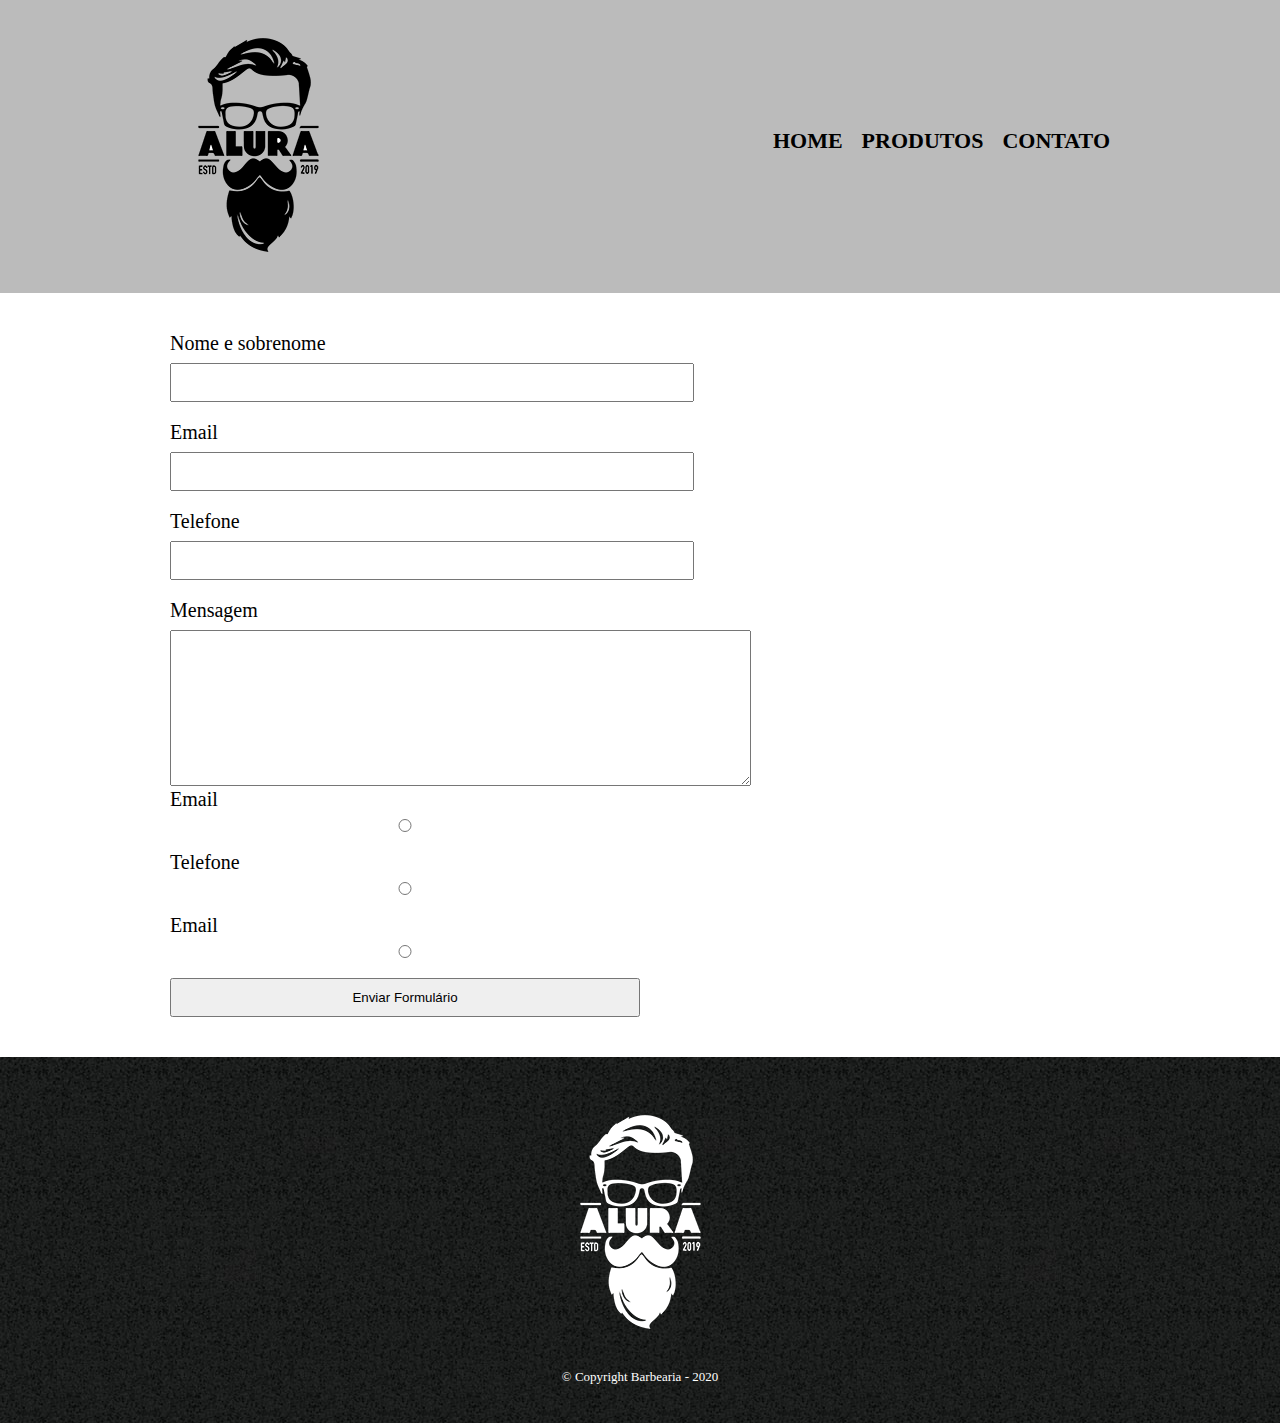
==== contato.html @ d44dd4f5 "commit 4" ====
<!-- PARTE 03  Aba contato e Formulários
 Copie todo produtos.html e retire apenas o main
**dentro do main, colocaremos uma tag de formulario <form>
depois utilizaremos a tag de entrada de dados, input, td input tem um tipo, no caso text, td input tem q ter um identif[id]
usamos uma tag label, etiqueta para o input, e nele usamos um for para referenc um input
**sempre bom deixar o par input e label alinhados com msm id
**Sempre terá um input do tipo submit, ou seja, ENVIO

textarea: tag para colocar msg e o proprio user ajustar o tamanho
input do tipo radio, sera com alternativas


-->

<!DOCTYPE html>
<html>
    <head>
        <meta charset="UTF-8">
        <title>Produtos - Barbearia</title>

        <link rel="stylesheet" href="reset.css"> 
        <link rel="stylesheet" href="style.css">

    </head>
    <body>
        <header>
            <div class='caixa'>
                <h1><img src="logo.png"></h1>
                <nav>
                    <ul>
                        <li><a href="index.html">Home</a></li>
                        <li><a href="produtos.html">Produtos</a></li>
                        <li><a href="contato.html">Contato</a></li>
                    </ul>
                </nav>
            </div>    
        </header>

        <main>
           <form>
                <label for ='nomesobrenome'>Nome e sobrenome</label>
                <input type='text' id='nomesobrenome'>

                <label for ='email'>Email</label>
                <input type='text' id='email'>

                <label for ='telefone'>Telefone</label>
                <input type='text' id='telefone'>

                <label for ='mensagem'>Mensagem</label>
                <textarea cols='70' rows='10' id='mensagem'>  </textarea>

                <label for ='radio-email'>Email</label>
                <input type='radio' id='radio-email'>

                <label for ='radio-telefone'>Telefone</label>
                <input type='radio' id='radio-telefone'>

                <label for ='radio-email'>Email</label>
                <input type='radio' id='radio-email'>

                <input type='submit' value='Enviar Formulário'>

           </form>

        </main>

        <footer>
            <img src="logo-branco.png">
            <p class="copyright">&copy; Copyright Barbearia - 2020</p>


        </footer>

    </body>
</html>
---- style.css ----
/* Deixaremos o cabeçalho cinza, header cinza.
temos duas formas de exibir o conteudo, inline(a fig vai ter o msm tam da origianl) ou block( a fig sempre tera 100% da pag)
 Usamos nav li para modificar o estilo dos itens da lista
 Todos os links da nav: nav a tenham as letras maiusculas, com uppercase
 Vamos mudar a cor pra preto, font-weight (peso) : negrito; tamanho da font(font-size) 
Para tirar o sublinhado do text que vem padrao, text decoration: none
coloco a margin para a esquerda no nav li ( espaçar as palavras do menu)
**ARQ "reset css" >> limpa tudo oq o navegador cria. Arq basico, padrao, mt usado. Utilizaremos um link na pag home html
este arq reset.css limpa tudo oq eh feito
*Da para fazer os testes no html do site, usando F12 (inspecionar), dentro do element style, faz os testes em tempo real
 position: absolute >> consigo posicionar meu elemento em qlqr lugar da pag; topo =0 e direita =0 >>ficam no canto direito pra cima.
 No caso farei no meio do header, alinhado >> top: 110px
 depois de criado a div=caixa no html, vou colocar uma largura fixa, usando position:relative o menu fica dentro da div(caixa)
 usamos margin 0 auto >> fica automatica a margem pra dir e esq e 0 pra cima e pra baixo, independente do tam. da tela 
 position relative >> quero que a caixa levante
 coloquei uma margem(padding) no header, para centralizar td no meio, 20px pra cima e pra baixo
Lista no main >> produtos li, vamos fazer o estilo, colocando ambos na msm linha
 .produtos li >> alinhar os itens
 width : 30% >> cada um dos elementos vai ocupar 30% da largura (distribui os itens)
vou colocar um padding de 50px para cima e baixo e 0 para os lados
para mexer no titulo h2 >> aumentando a fonte e deixando em negrito
Agora, vamos dar um nome nas tags p ( preco e descricao)pq iremos colocar em negrito 

Vou mudar a cor do background do produtos li, e colocar a margem 0 para os lados e 1.5% p/cima e baixo(espaçar os itens)
Nossa descr ta mt colada na borda, no fim do elemento
**box-sizing: border-box >> os 30% são definitivos, e o padding tao dentro dos 30%
do um espaçamento externo pra cima de 10px no prodto-preço

Vamos começar a criacao da BORDA, no produtos li, 3 apect: tamaho, tipo e cor ....
inves de declarar as 3 opcoes em 3 linhas, declaramos tudo em uma... 'border: 2px solid black'
A borda fica entre o padding e a margin!!

Agora vamos arredondar a borda! Usamos o BORDER-RADIUS no produtos li

## PSEUDO CLASSES>> hover e active
** HOVER: qd o mouse esta em cima do elemento terá o comportamento x, pq eh o comport que quero mapear "nav a:hover{...}"
neste caso colocarei: qd passar o mouse na palavra ficará amarelo e sublinhado

Agora faremos com os itens dos produtos o hover, '.produtos li:hover' qd passo o mouse em cima dos itens, ele muda cor
".produtos li:active" ele muda de cor qd clicar [**active: qd o elemento esta sendo ativado pelo user]
eu quero que o h2 qd o mouse estiver em cima do li produtos:  ".produtos li:hover h2">> aumente a fonte do titulo qd passa mouse

## Aula 07 (ultima da Parte 02)
rodapé = footer, vamos centralizar e mudar a cor de fundo
"background: gray;" para mudarmos a cor de fundo do footer para cinza,
** "background: url("bg.jpg");">> neste caso colocaremos uma img como cor de fundo, o css vai copiando a img infinitas vzs ate ocupar tudo
mudamos o padding: 40px para cima e para baixo e 0 esq e dir
'footer p' para mudarmos o paragr do rodape ou add um marcador(classe=copyright) no html e '.copyright' no css
mudamos o tamanho, e a margem superior

########## Parte 03 ########
usaremos o main e o form do contato.html para ajusta los na tela
usaremos o form label e form input para que seja em blocos, horizontal para q nao seja inline>> block
vou mudando os forms para aumentar espaçamento,... coloquei width de 50% que será o tamanho da caixa de input, sendo 50% da tela.


*/
header {
    background: #BBBBBB;
    padding: 20px 0;
}

.caixa{
    position: relative;
    width: 940px;
    margin: 0 auto;
}

nav{
    position:absolute;
    top:110px;
    right:0;
}

nav li {
    display: inline;
    margin: 0 0 0 15px;
}

nav a {
    text-transform: uppercase;
    color: #000000;
    font-weight: bold;
    font-size:22px;
    text-decoration: none;
}

nav a:hover{
    color: #C78C19;
    text-decoration: underline;
}

.produtos {
    width:940px;
    margin: 0 auto;
    padding: 50px 0;
}

.produtos li {
    display: inline-block;
    text-align:center;
    width: 30%;
    vertical-align: top;
   
    margin: 0 1.5%;
    padding: 30px 20px;
    box-sizing: border-box;
    border: 2px solid black;
    border-radius: 10px;
}

.produtos li:hover {
    border-color: #C78C19;
}

.produtos li:active {
    border-color: green;
}

.produtos li:hover h2 {
    font-size: 34px;
}

.produtos h2 {
    font-size: 30px;
    font-weight: bold;
}

.produto-descricao{
    font-size: 18px;
}

.produto-preco {
    font-size:22px;
    font-weight:bold;
    margin-top: 10px;
}

footer{
    text-align: center;
    background: url("bg.jpg");
    padding: 40px 0;
}

.copyright {
    color: white;
    font-size: 13px;
    margin: 20px 0 0 ;
}

main{
    width:940px;
    margin: 0 auto;
}

form{
    margin: 40px 0;
}

form label {
    display:block;
    font-size: 20px;
    margin: 0 0 10px;
}

form input {
    display:block;
    margin: 0 0 20px;
    padding: 10px 25px;
    width: 50%;
}
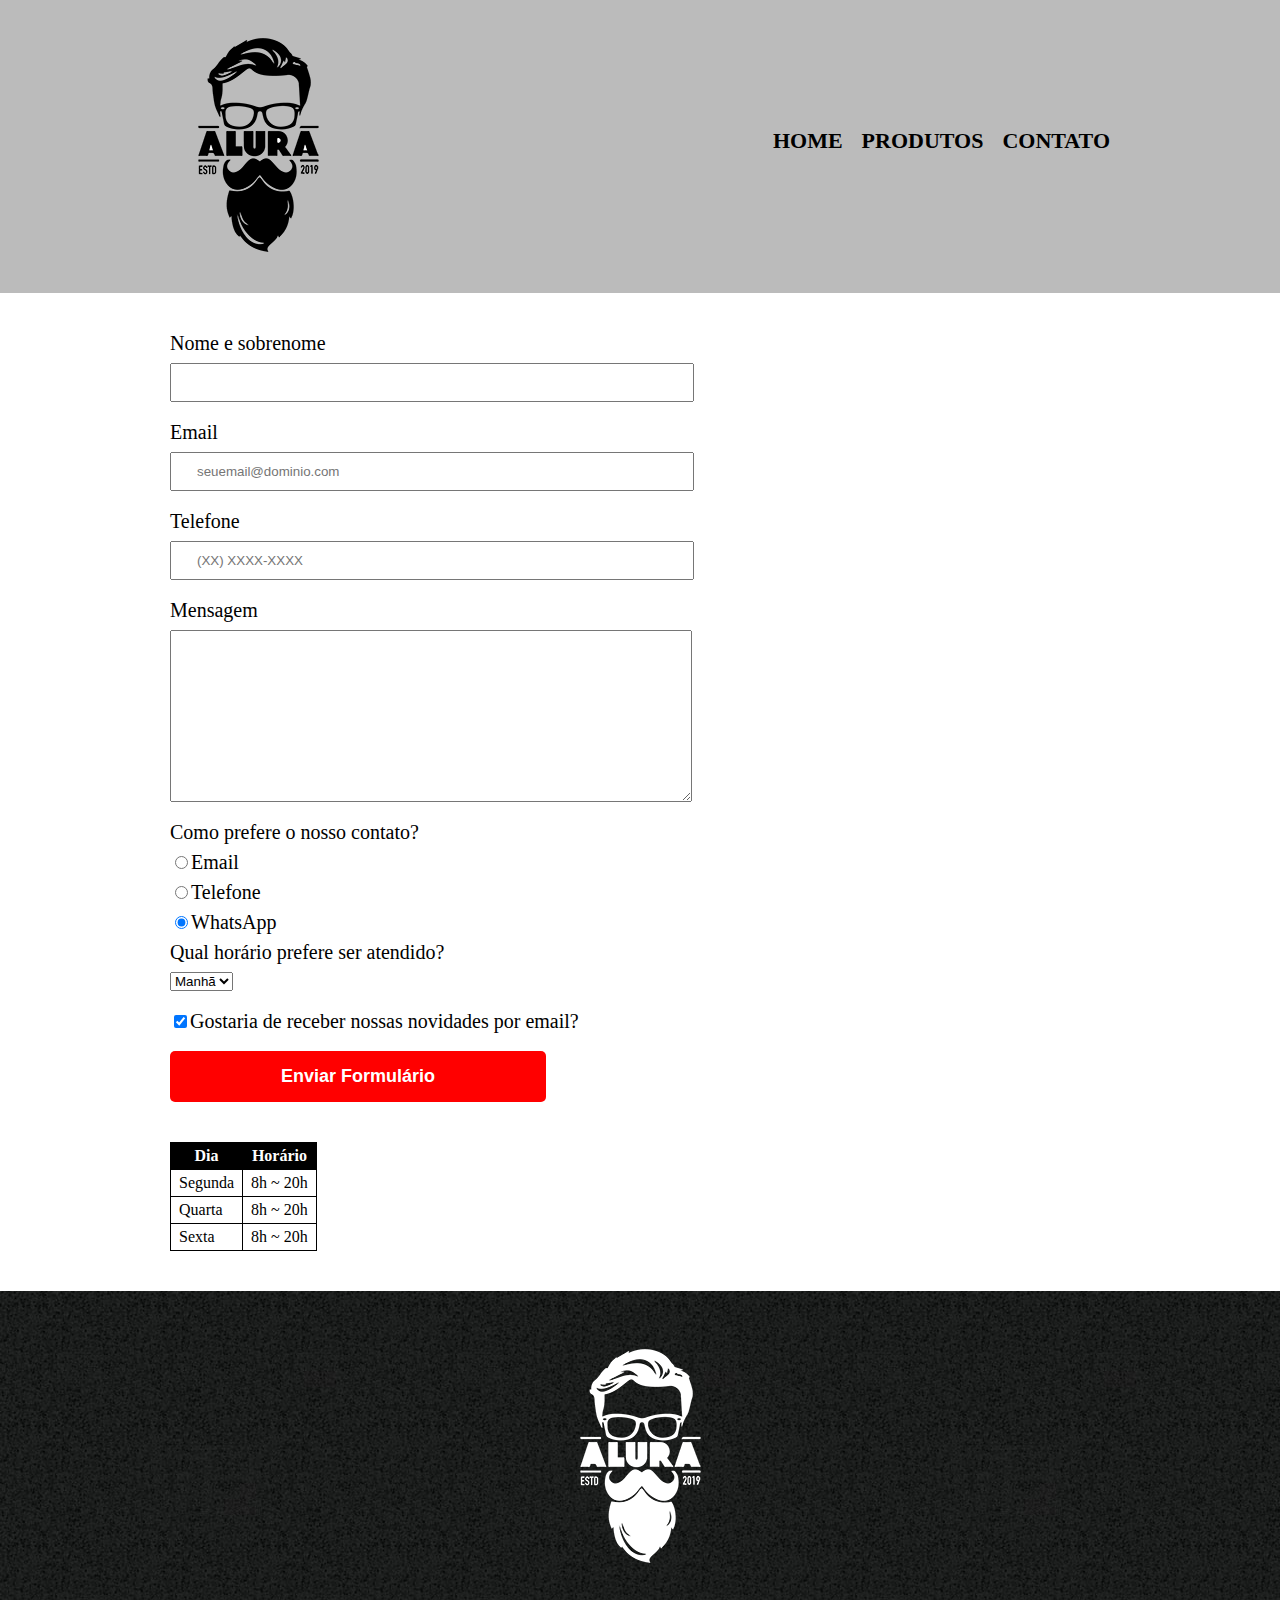
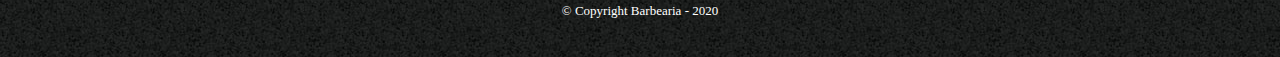
==== commit ca555805: "parte 3 finalizada" ====
--- a/contato.html
+++ b/contato.html
@@ -6,9 +6,43 @@
 **sempre bom deixar o par input e label alinhados com msm id
 **Sempre terá um input do tipo submit, ou seja, ENVIO
 
-textarea: tag para colocar msg e o proprio user ajustar o tamanho
-input do tipo radio, sera com alternativas
+textarea: tag para colocar msg e o proprio user ajustar o tamanho (tag de conteudo, abre e fecha)
 
+input do tipo radio box, sera com alternativas a serem assinaladas
+Para que o radio box de opçoes para assinalar funcione apenas para uma alternat, nomeio ele. 
+no ex será 'contato' assim vao pertencer ao msm grupo e so uma alternat pode ser assinalada 
+Colocaremos uma tag p para colocar o titulo da pergunta do radio
+Farei uma div para toda essa parte de paragr e radio com alternat para sabermos q é td referente a uma entrada de dados
+
+Posso colocar um input dentro do label, inves de abrir label e input e atrela los, este sera do tipo checkbox.
+Vamos refazer as 3 opcoes de email, tel e whats e colocar o input dentro do label. Agora o input esta antes do label!
+***vou colocar a classe 'input-padrao' no nome, tel, email e textarea. Agora ficará tudo alinhado, os inputs, radio e checkbox
+#*criarei uma classe 'checkbox' no checkbox
+
+Vamos criar uma tag 'select', não sera um input, é para selecionar um opcao na caixa, dentro dela colocamos as 'options'
+Coloquei uma div no select
+
+### MOBILE INPUT TYPES: p/ ficar certinho na tela do cel e nos tipos de teclados do cel. Ex: tel, email,..
+ex:"<input type='email'>" 
+
+Se colocarmos 'required' no input, é igual a obrigatorio, vc so consegue enviar o formulario se estiver algo escrito
+'placeholder'= sugestao de exemplo, fica no input ate alguem modificar, comecar a escrever
+'checked'= opcao dentro do input radio e input do checkbox para ser marcado inicialmente
+
+Inves de utilizarmos tags de div, usaremos <fieldset>= se refere a um ou mais campos a um assunto especif
+Dentro do fieldset nao temos paragrafos <p>, temos titulos, que sao chamados de <legends>
+
+Dentro das tags de img, colocaremos 'alt', seria uma alternativa caso a img de erro ou nao apareca
+
+#*#* Vamos criar uma classe para o input submit, chamado 'enviar'
+
+Vamos criar uma tag de tabela=<table> para exibir o horario de funcionamento. Criaremos mts tags mas é facil de entender
+Uma tab eh uma seq de linhas e colunas. Serao 4 linhas e cada uma com 2 cedulas
+Linha= <tr> = table row, teremos 4 linhas
+cedulas= <td>
+Dentro da tab, criamos tags, <thead>=cabeçalho, <th>=cedula do cabeçalho
+              <tbody>= corpo da tab
+              Para mexermos no visual da tab, usaremos o css.
 
 -->
 
@@ -25,7 +59,7 @@
     <body>
         <header>
             <div class='caixa'>
-                <h1><img src="logo.png"></h1>
+                <h1><img src="logo.png" alt='logo da barbearia'></h1>
                 <nav>
                     <ul>
                         <li><a href="index.html">Home</a></li>
@@ -39,34 +73,75 @@
         <main>
            <form>
                 <label for ='nomesobrenome'>Nome e sobrenome</label>
-                <input type='text' id='nomesobrenome'>
+                <input type='text' id='nomesobrenome' class='input-padrao' required>
 
                 <label for ='email'>Email</label>
-                <input type='text' id='email'>
+                <input type='email' id='email' class='input-padrao' required placeholder='seuemail@dominio.com'>
 
                 <label for ='telefone'>Telefone</label>
-                <input type='text' id='telefone'>
+                <input type='tel' id='telefone' class='input-padrao' required placeholder='(XX) XXXX-XXXX'>
 
                 <label for ='mensagem'>Mensagem</label>
-                <textarea cols='70' rows='10' id='mensagem'>  </textarea>
+                <textarea cols='70' rows='10' id='mensagem' class='input-padrao' required>  </textarea>
 
-                <label for ='radio-email'>Email</label>
-                <input type='radio' id='radio-email'>
+                <fieldset>
+                    <legend>Como prefere o nosso contato?</legend>
+                    <label for ='radio-email'><input type='radio' name='contato' id='radio-email'>Email</label>
+                  
+                    <label for ='radio-telefone'> <input type='radio' name='contato' id='radio-telefone'>Telefone</label>
+                  
+                    <label for ='radio-whatsapp'><input type='radio' name='contato' id='radio-whatsapp' checked>WhatsApp</label>
+                   
+                 
+                </fieldset>    
 
-                <label for ='radio-telefone'>Telefone</label>
-                <input type='radio' id='radio-telefone'>
+                <fieldset>
+                    <legend>Qual horário prefere ser atendido?</legend>
+                    <select>
+                        <option>Manhã</option>
+                        <option>Tarde</option>
+                        <option>Noite</option>
+                    </select>
+                </fieldset>
 
-                <label for ='radio-email'>Email</label>
-                <input type='radio' id='radio-email'>
+                <label class='checkbox'><input type='checkbox' checked>Gostaria de receber nossas novidades por email?</label>
 
-                <input type='submit' value='Enviar Formulário'>
+                <input type='submit' value='Enviar Formulário' class='enviar'>
+           </form>
 
-           </form>
+           <table>
+               <thead>
+                    <tr>
+                        <th>Dia</th>
+                        <th>Horário</th>
+                    </tr>
+                </thead>
+
+                <tbody>
+
+                    <tr>
+                        <td>Segunda</td>
+                        <td>8h ~ 20h</td>
+                    </tr>
+
+                    <tr>
+                        <td>Quarta</td>
+                        <td>8h ~ 20h</td>
+                    </tr>
+
+                    <tr>
+                        <td>Sexta</td>
+                        <td>8h ~ 20h</td>
+                    </tr>
+                </tbody>    
+ 
+
+           </table>
 
         </main>
 
         <footer>
-            <img src="logo-branco.png">
+            <img src="logo-branco.png" alt='logo da barbearia'>
             <p class="copyright">&copy; Copyright Barbearia - 2020</p>
 
 
--- a/style.css
+++ b/style.css
@@ -50,9 +50,25 @@
 
 ########## Parte 03 ########
 usaremos o main e o form do contato.html para ajusta los na tela
-usaremos o form label e form input para que seja em blocos, horizontal para q nao seja inline>> block
+usaremos o form label e form input para que seja em blocos>> vertical(embaixo do outro) , horizontal(td lado a lado) seria se fosse inline
+margin 10px vai ajudar a dar espaço entre a label e o campo que vem logo abaixo dela
 vou mudando os forms para aumentar espaçamento,... coloquei width de 50% que será o tamanho da caixa de input, sendo 50% da tela.
 
+*Aqui no css, vamos colocar o (textarea) com as msms configs do (input), faremos isso com [virgula]
+***Vou criar uma classe 'input-padrao' assim nao preciso ficar colocando tdas as tags q usam a config, será
+só referenciar no html onde for utiliza lo
+#*vou criar a classe checkbox p/ aumentar a margem pra cima e abaixo de 20px
+
+QD TEMOS QUE REPLICAR AS CONFIGS DO CSS PARA VARIOS ITENS, usamos a virgula ou criamos uma classe
+HIERARQUIA NO CSS: id > class > tag. Ex: #banner >.teste> form p > p .Id tem peso maior!! Nunca é subescrito! 
+Se tivermos mudanca de cores no id e na tag para msm elemento, prevalece o ID.
+DICA: criar CLASSES para os elementos, ñ é tao generico como a tag e nem tão especif como o Id
+
+#*#* vamos fazer o estilo do botao enviar, width 40 para ter 40% da pag, padding para aumentar
+'.enviar:hover' usado qd o mouse está em cima
+'cursor: pointer;' usado para qd a seta tiver em cima do botao, virar uma mão( tornar clicavel)
+
+Vamos mexer no visual da tabela= table
 
 */
 header {
@@ -157,15 +173,51 @@
     margin: 40px 0;
 }
 
-form label {
+form label, form legend {
     display:block;
     font-size: 20px;
     margin: 0 0 10px;
 }
 
-form input {
+.input-padrao {
     display:block;
     margin: 0 0 20px;
     padding: 10px 25px;
     width: 50%;
+}
+
+.checkbox {
+    margin: 20px 0;
+}
+
+.enviar{
+    width:40%;
+    padding: 15px 0;
+    background: red;
+    color: white;
+    font-weight: bold;
+    font-size: 18px;
+    border: none;
+    border-radius: 5px;
+    cursor: pointer;
+}
+
+.enviar:hover {
+    background: darkred;
+}
+
+table {
+    margin: 20px 0 40px;
+}
+
+thead {
+    background: black;
+    color: white;
+    font-weight: bold;
+}
+
+td , th{
+    border: 1px solid #000000;
+    padding: 5px 8px;
+
 }